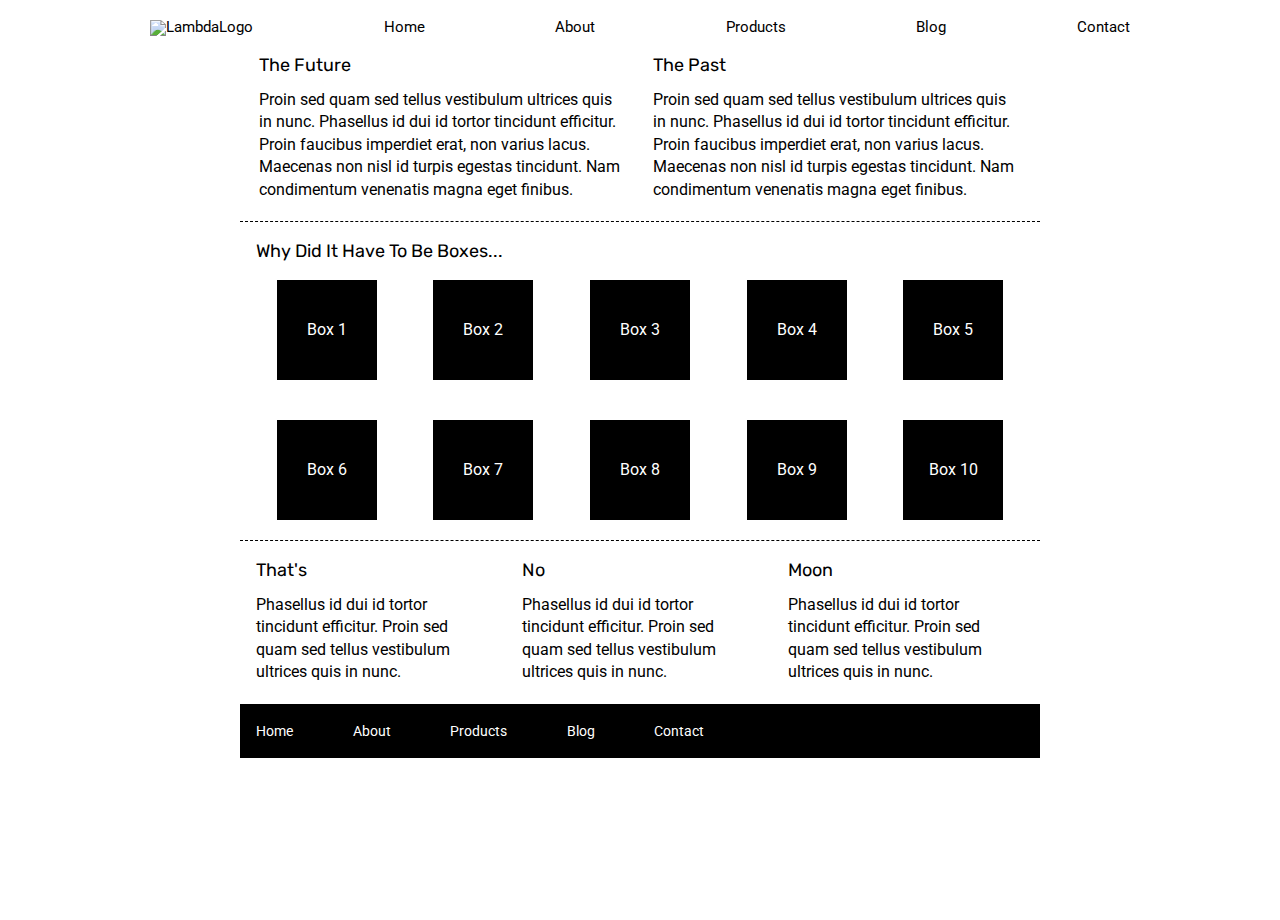
==== index.html @ c3314cea "Navigation and Logo added" ====
<!doctype html>

<html lang="en">

<head>
    <meta charset="utf-8">

    <title>Sprint Challenge - Home</title>

    <link href="https://fonts.googleapis.com/css?family=Roboto|Rubik" rel="stylesheet">
    <link rel="stylesheet" href="css/index.css">

</head>



<div class="navigation">

    <img class='logo' src='img/lambda-black.png' alt='LambdaLogo'>


    <a href="link">Home</a>
    <a href="link">About</a>
    <a href="link">Products</a>
    <a href="link">Blog</a>
    <a href="link">Contact</a>


</div>

<body>
    <div class="container">

        <section class="top-content">
            <div class="text-container">
                <h2>The Future</h2>
                <p>Proin sed quam sed tellus vestibulum ultrices quis in nunc. Phasellus id dui id tortor tincidunt
                    efficitur. Proin faucibus imperdiet erat, non varius lacus. Maecenas non nisl id turpis egestas
                    tincidunt. Nam condimentum venenatis magna eget finibus.</p>
            </div>
            <div class="text-container">
                <h2>The Past</h2>
                <p>Proin sed quam sed tellus vestibulum ultrices quis in nunc. Phasellus id dui id tortor tincidunt
                    efficitur. Proin faucibus imperdiet erat, non varius lacus. Maecenas non nisl id turpis egestas
                    tincidunt. Nam condimentum venenatis magna eget finibus.</p>
            </div>
        </section>

        <section class="middle-content">

            <h2>Why Did It Have To Be Boxes...</h2>

            <div class="boxes">
                <div class="box">Box 1</div>
                <div class="box">Box 2</div>
                <div class="box">Box 3</div>
                <div class="box">Box 4</div>
                <div class="box">Box 5</div>
                <div class="box">Box 6</div>
                <div class="box">Box 7</div>
                <div class="box">Box 8</div>
                <div class="box">Box 9</div>
                <div class="box">Box 10</div>
            </div>

        </section>

        <section class="bottom-content">

            <div class="text-container">
                <h2>That's</h2>
                <p>Phasellus id dui id tortor tincidunt efficitur. Proin sed quam sed tellus vestibulum ultrices quis in
                    nunc.</p>
            </div>
            <div class="text-container">
                <h2>No</h2>
                <p>Phasellus id dui id tortor tincidunt efficitur. Proin sed quam sed tellus vestibulum ultrices quis in
                    nunc.</p>
            </div>
            <div class="text-container">
                <h2>Moon</h2>
                <p>Phasellus id dui id tortor tincidunt efficitur. Proin sed quam sed tellus vestibulum ultrices quis in
                    nunc.</p>
            </div>

        </section>

        <footer>
            <nav>
                <a href="#">Home</a>
                <a href="#">About</a>
                <a href="#">Products</a>
                <a href="#">Blog</a>
                <a href="#">Contact</a>
            </nav>
        </footer>
    </div><!-- container -->
</body>

</html>
---- css/index.css ----
/* http://meyerweb.com/eric/tools/css/reset/ 
   v2.0 | 20110126
   License: none (public domain)
*/

html, body, div, span, applet, object, iframe,
h1, h2, h3, h4, h5, h6, p, blockquote, pre,
a, abbr, acronym, address, big, cite, code,
del, dfn, em, img, ins, kbd, q, s, samp,
small, strike, strong, sub, sup, tt, var,
b, u, i, center,
dl, dt, dd, ol, ul, li,
fieldset, form, label, legend,
table, caption, tbody, tfoot, thead, tr, th, td,
article, aside, canvas, details, embed, 
figure, figcaption, footer, header, hgroup, 
menu, nav, output, ruby, section, summary,
time, mark, audio, video {
	margin: 0;
	padding: 0;
	border: 0;
	font-size: 100%;
	font: inherit;
	vertical-align: baseline;
}
/* HTML5 display-role reset for older browsers */
article, aside, details, figcaption, figure, 
footer, header, hgroup, menu, nav, section {
	display: block;
}
body {
	line-height: 1;
}
ol, ul {
	list-style: none;
}
blockquote, q {
	quotes: none;
}
blockquote:before, blockquote:after,
q:before, q:after {
	content: '';
	content: none;
}
table {
	border-collapse: collapse;
	border-spacing: 0;
}

* {
    box-sizing: border-box;
}

html, body {
    height: 100%;
    font-family: 'Roboto', sans-serif;
}

h1, h2, h3, h4, h5 {
    font-size: 18px;
    margin-bottom: 15px;
    font-family: 'Rubik', sans-serif;
}

p {
    line-height: 1.4;
}

.navigation {

        display: flex; 
        font-size: 15px;
        margin: 20px;
        justify-content: space-evenly;


}

.navigation a {

    color: black;
    text-decoration: none;

}

.container {
    width: 800px;
    margin: 0 auto;
}

.top-content {
    display: flex;
    flex-wrap: wrap;
    justify-content: space-evenly;
    margin-bottom: 20px;
    border-bottom: 1px dashed black;
}

.top-content .text-container {
    width: 48%;
    padding: 0 1%;
    padding-bottom: 20px;  
}

.middle-content {
    margin-bottom: 20px;
    border-bottom: 1px dashed black;
}

.middle-content h2 {
    padding: 0 2%;
    margin-bottom: 0;
}

.middle-content .boxes {
    display: flex;
    flex-wrap: wrap;
    justify-content: space-evenly;
}

.middle-content .boxes .box {
    width: 12.5%;
    height: 100px;
    background: black;
    margin: 20px 2.5%;
    color: white;
    display: flex;
    align-items: center;
    justify-content: center;
}

.bottom-content {
    display: flex;
    margin: 0 2% 20px;
    justify-content: space-around;
}

.bottom-content .text-container {
    padding-right: 4%;
}

.bottom-content .text-container:last-child {
    padding-right: 0;
}

footer {
    width: 100%;
    background: black;
}

footer nav {
    width: 60%;
    display: flex;
    justify-content: space-between;
    align-items: center;
    padding: 20px 2%;
    font-size: 14px;
}

footer nav a {
    color: white;
    text-decoration: none;
}
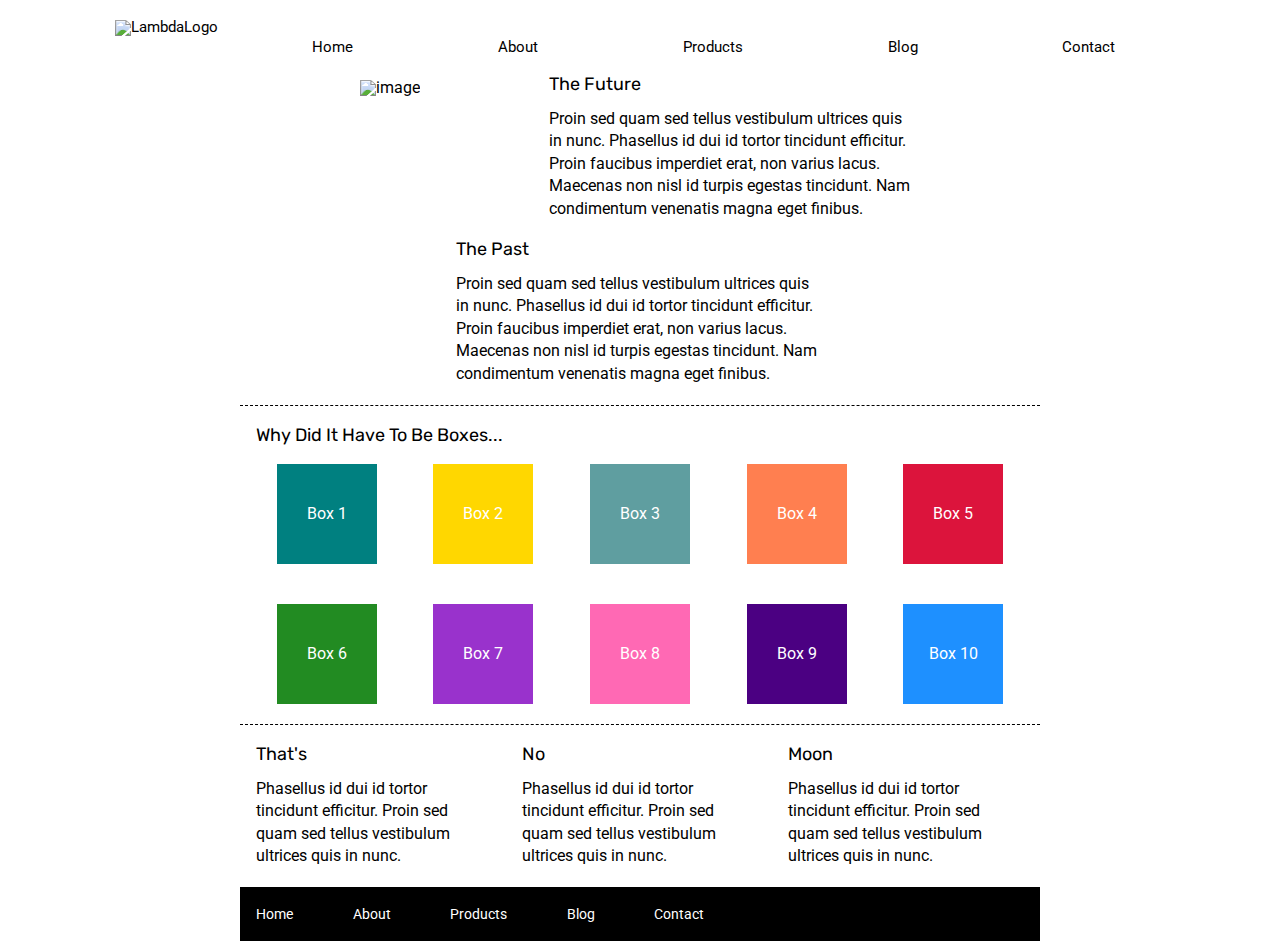
==== commit 3262c47f: "Color boxes" ====
--- a/index.html
+++ b/index.html
@@ -31,7 +31,15 @@
 <body>
     <div class="container">
 
+
+
+
         <section class="top-content">
+
+
+            <img class='image' src='img/jumbo.jpg' alt='image'>
+
+
             <div class="text-container">
                 <h2>The Future</h2>
                 <p>Proin sed quam sed tellus vestibulum ultrices quis in nunc. Phasellus id dui id tortor tincidunt
@@ -51,16 +59,16 @@
             <h2>Why Did It Have To Be Boxes...</h2>
 
             <div class="boxes">
-                <div class="box">Box 1</div>
-                <div class="box">Box 2</div>
-                <div class="box">Box 3</div>
-                <div class="box">Box 4</div>
-                <div class="box">Box 5</div>
-                <div class="box">Box 6</div>
-                <div class="box">Box 7</div>
-                <div class="box">Box 8</div>
-                <div class="box">Box 9</div>
-                <div class="box">Box 10</div>
+                <div class="box1">Box 1</div>
+                <div class="box2">Box 2</div>
+                <div class="box3">Box 3</div>
+                <div class="box4">Box 4</div>
+                <div class="box5">Box 5</div>
+                <div class="box6">Box 6</div>
+                <div class="box7">Box 7</div>
+                <div class="box8">Box 8</div>
+                <div class="box9">Box 9</div>
+                <div class="box10">Box 10</div>
             </div>
 
         </section>
--- a/css/index.css
+++ b/css/index.css
@@ -76,10 +76,13 @@
 
 }
 
+
 .navigation a {
 
     color: black;
     text-decoration: none;
+    margin-top: 20px;
+    margin-right: 50px; 
 
 }
 
@@ -94,6 +97,16 @@
     justify-content: space-evenly;
     margin-bottom: 20px;
     border-bottom: 1px dashed black;
+    font: 20px;
+}
+
+
+.image {
+
+    padding:5px;
+    margin-bottom: 15px;
+
+
 }
 
 .top-content .text-container {
@@ -118,10 +131,109 @@
     justify-content: space-evenly;
 }
 
-.middle-content .boxes .box {
-    width: 12.5%;
-    height: 100px;
-    background: black;
+.middle-content .boxes .box1 {
+    width: 12.5%;
+    height: 100px;
+    background: teal;
+    margin: 20px 2.5%;
+    color: white;
+    display: flex;
+    align-items: center;
+    justify-content: center;
+}
+
+.middle-content .boxes .box2 {
+    width: 12.5%;
+    height: 100px;
+    background: gold;
+    margin: 20px 2.5%;
+    color: white;
+    display: flex;
+    align-items: center;
+    justify-content: center;
+}
+
+.middle-content .boxes .box3 {
+    width: 12.5%;
+    height: 100px;
+    background: cadetblue;
+    margin: 20px 2.5%;
+    color: white;
+    display: flex;
+    align-items: center;
+    justify-content: center;
+}
+
+.middle-content .boxes .box4 {
+    width: 12.5%;
+    height: 100px;
+    background: coral;
+    margin: 20px 2.5%;
+    color: white;
+    display: flex;
+    align-items: center;
+    justify-content: center;
+}
+
+.middle-content .boxes .box5 {
+    width: 12.5%;
+    height: 100px;
+    background: crimson;
+    margin: 20px 2.5%;
+    color: white;
+    display: flex;
+    align-items: center;
+    justify-content: center;
+}
+
+.middle-content .boxes .box6 {
+    width: 12.5%;
+    height: 100px;
+    background: forestgreen;
+    margin: 20px 2.5%;
+    color: white;
+    display: flex;
+    align-items: center;
+    justify-content: center;
+}
+
+.middle-content .boxes .box7 {
+    width: 12.5%;
+    height: 100px;
+    background: darkorchid;
+    margin: 20px 2.5%;
+    color: white;
+    display: flex;
+    align-items: center;
+    justify-content: center;
+}
+
+.middle-content .boxes .box8 {
+    width: 12.5%;
+    height: 100px;
+    background: hotpink;
+    margin: 20px 2.5%;
+    color: white;
+    display: flex;
+    align-items: center;
+    justify-content: center;
+}
+
+.middle-content .boxes .box9 {
+    width: 12.5%;
+    height: 100px;
+    background: indigo;
+    margin: 20px 2.5%;
+    color: white;
+    display: flex;
+    align-items: center;
+    justify-content: center;
+}
+
+.middle-content .boxes .box10 {
+    width: 12.5%;
+    height: 100px;
+    background: dodgerblue;
     margin: 20px 2.5%;
     color: white;
     display: flex;
